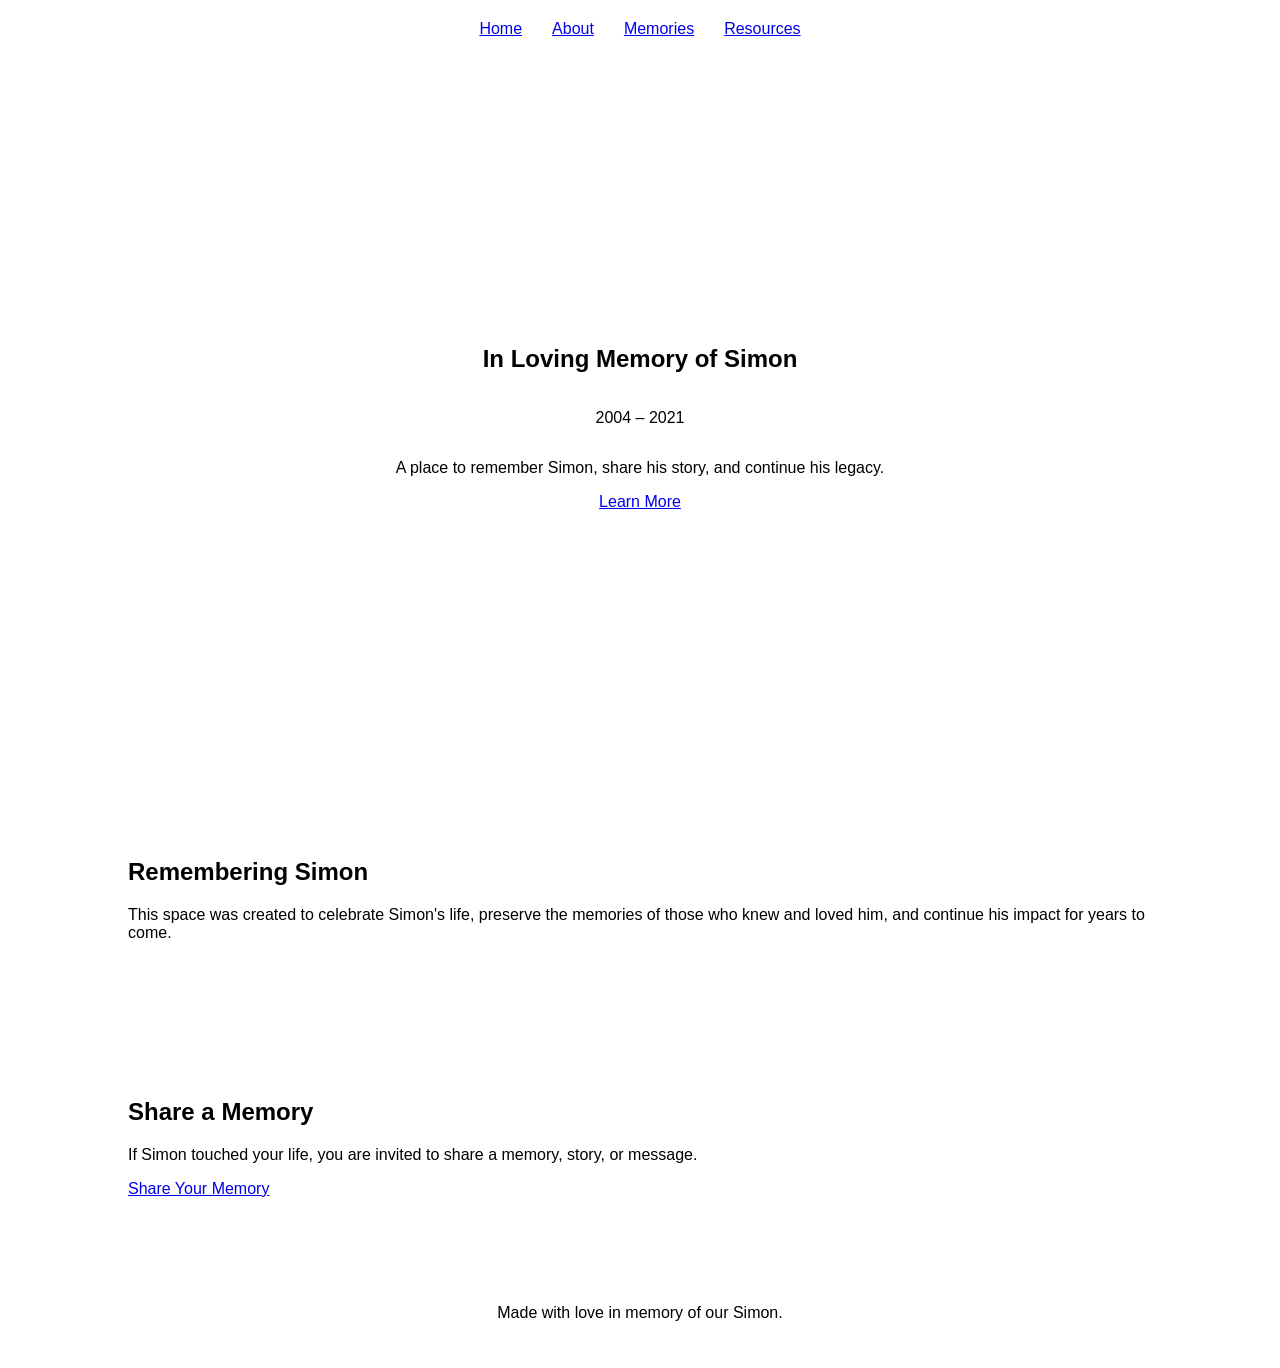
==== index.html @ 85340e9f "html site pages" ====
<!DOCTYPE html>

<html lang="en">

<head>
    <meta charset="UTF-8">
    <meta name="viewport" content="width=device-width, initial-scale=1.0">

    <title>In Loving Memory of Our Simon</title>

    <link rel="stylesheet" href="style.css">
</head>

<body>

    <header>
        <nav>
            <a href="index.html">Home</a>
            <a href="story.html">About</a>
            <a href="memories.html">Memories</a>
            <a href="resources.html">Resources</a>
        </nav>
    </header>


    <main>

        <section class="hero">
            <h1>In Loving Memory of Simon</h1>

            <p>2004 – 2021</p>

            <p>
                A place to remember Simon, share his story,
                and continue his legacy.
            </p>

            <a href="story.html">Learn More</a>
        </section>


        <section class="about">
            <h2>Remembering Simon</h2>

            <p>
                This space was created to celebrate Simon's life,
                preserve the memories of those who knew and loved him,
                and continue his impact for years to come.
            </p>
        </section>


        <section class="memory-preview">
            <h2>Share a Memory</h2>

            <p>
                If Simon touched your life, you are invited to share
                a memory, story, or message.
            </p>

            <a href="memories.html">Share Your Memory</a>
        </section>

    </main>


    <footer>
        <p>Made with love in memory of our Simon.</p>
    </footer>

    <script src="js/script.js"></script>

</body>

</html>
---- style.css ----
* {
    box-sizing: border-box;
}

body {
    margin: 0;
    font-family: Arial, sans-serif;
}

header {
    padding: 20px;
}

nav {
    display: flex;
    justify-content: center;
    gap: 30px;
}

main {
    width: 100%;
}

section {
    padding: 60px 10%;
}

.hero {
    min-height: 80vh;

    display: flex;
    flex-direction: column;
    justify-content: center;
    align-items: center;

    text-align: center;
}

footer {
    padding: 30px;
    text-align: center;
}

.memory-wall {
    max-width: 900px;
    margin: 60px auto;
    padding: 0 20px;
}


#memories-container {
    display: flex;
    flex-direction: column;
    gap: 20px;
    margin-top: 30px;
}


.memory-card {
    padding: 25px;
    border-radius: 10px;
    border: 1px solid #ddd;
    background-color: white;
}


.memory-message {
    font-size: 1.05rem;
    line-height: 1.7;
    margin-bottom: 15px;
}


.memory-author {
    font-weight: bold;
    text-align: right;
    margin: 0;
}
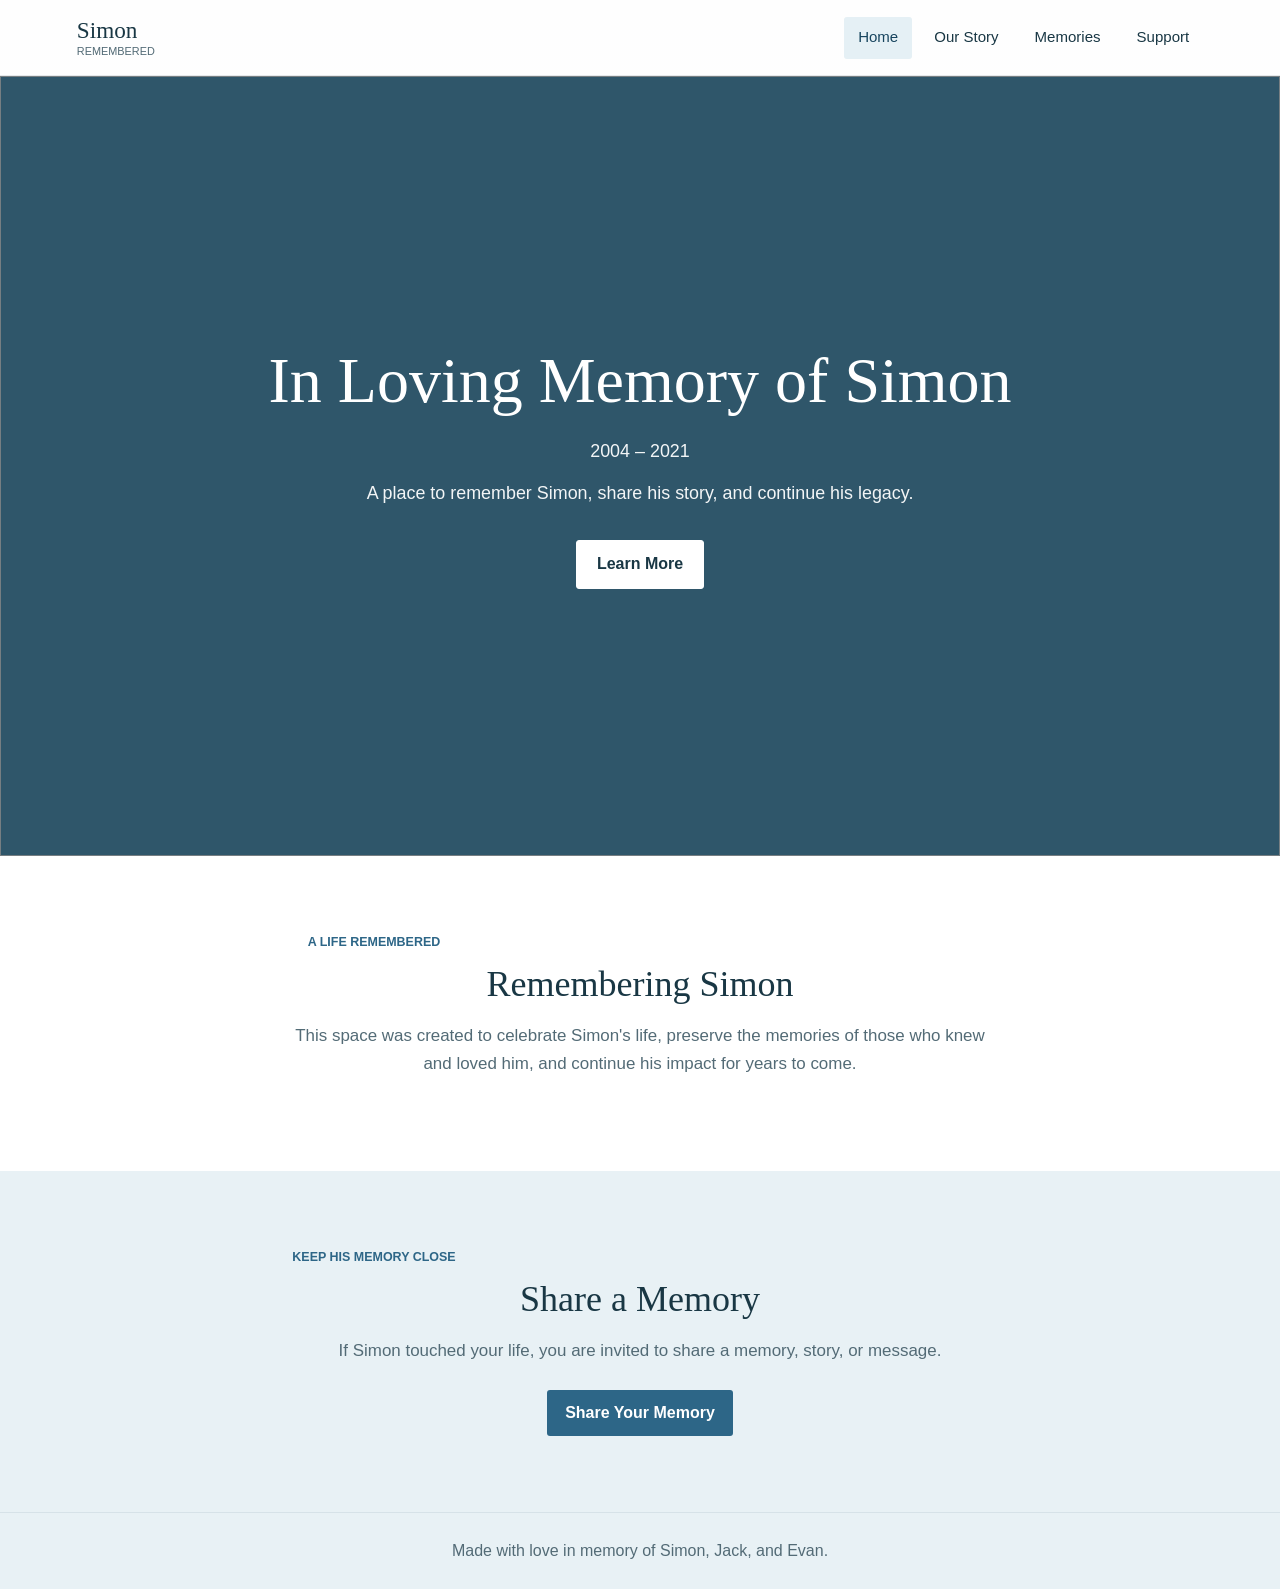
==== commit d2188d01: "updated html and css style" ====
--- a/index.html
+++ b/index.html
@@ -9,16 +9,18 @@
     <title>In Loving Memory of Our Simon</title>
 
     <link rel="stylesheet" href="style.css">
+    <meta name="theme-color" content="#f3f7f9">
 </head>
 
 <body>
 
-    <header>
-        <nav>
-            <a href="index.html">Home</a>
-            <a href="story.html">About</a>
+    <header class="site-header">
+        <a class="site-brand" href="index.html" aria-label="Simon memorial home">Simon <span>Remembered</span></a>
+        <nav class="site-nav" aria-label="Main navigation">
+            <a href="index.html" aria-current="page">Home</a>
+            <a href="story.html">Our Story</a>
             <a href="memories.html">Memories</a>
-            <a href="resources.html">Resources</a>
+            <a href="resources.html">Support</a>
         </nav>
     </header>
 
@@ -26,20 +28,28 @@
     <main>
 
         <section class="hero">
-            <h1>In Loving Memory of Simon</h1>
+            <div class="hero-slideshow" aria-hidden="true">
+                <img class="hero-slide is-active" alt="">
+                <img class="hero-slide" alt="">
+            </div>
 
-            <p>2004 – 2021</p>
+            <div class="hero-content">
+                <h1>In Loving Memory of Simon</h1>
 
-            <p>
-                A place to remember Simon, share his story,
-                and continue his legacy.
-            </p>
+                <p>2004 – 2021</p>
 
-            <a href="story.html">Learn More</a>
+                <p>
+                    A place to remember Simon, share his story,
+                    and continue his legacy.
+                </p>
+
+                <a href="story.html">Learn More</a>
+            </div>
         </section>
 
 
-        <section class="about">
+        <section class="home-section about-section">
+            <p class="eyebrow">A life remembered</p>
             <h2>Remembering Simon</h2>
 
             <p>
@@ -50,7 +60,8 @@
         </section>
 
 
-        <section class="memory-preview">
+        <section class="home-section memory-preview-section">
+            <p class="eyebrow">Keep his memory close</p>
             <h2>Share a Memory</h2>
 
             <p>
@@ -65,7 +76,7 @@
 
 
     <footer>
-        <p>Made with love in memory of our Simon.</p>
+        <p>Made with love in memory of Simon, Jack, and Evan.</p>
     </footer>
 
     <script src="js/script.js"></script>
--- a/style.css
+++ b/style.css
@@ -1,78 +1,625 @@
+:root {
+    color-scheme: light;
+    --ink: #193744;
+    --muted: #536b76;
+    --paper: #f3f7f9;
+    --surface: #ffffff;
+    --line: #d6e2e8;
+    --carolina: #7BAFD4;
+    --carolina-deep: #2d6687;
+    --coral: #c87863;
+    --shadow: 0 18px 48px rgba(25, 55, 68, 0.09);
+}
+
 * {
     box-sizing: border-box;
 }
 
+html {
+    scroll-behavior: smooth;
+}
+
 body {
     margin: 0;
-    font-family: Arial, sans-serif;
-}
-
-header {
-    padding: 20px;
-}
-
-nav {
+    color: var(--ink);
+    background: linear-gradient(180deg, #eaf3f7 0, var(--paper) 420px, #f8fafb 100%);
+    font-family: "Segoe UI", Tahoma, sans-serif;
+    line-height: 1.65;
+}
+
+a {
+    color: var(--carolina-deep);
+    text-underline-offset: 0.2em;
+}
+
+a:focus-visible,
+button:focus-visible,
+input:focus-visible,
+textarea:focus-visible {
+    outline: 3px solid var(--coral);
+    outline-offset: 3px;
+}
+
+h1,
+h2,
+h3 {
+    color: var(--ink);
+    font-family: Georgia, "Times New Roman", serif;
+    font-weight: 500;
+    line-height: 1.18;
+}
+
+h1 {
+    margin: 0 0 20px;
+    font-size: 3.7rem;
+}
+
+h2 {
+    margin: 0 0 16px;
+    font-size: 2.25rem;
+}
+
+h3 {
+    margin: 0 0 8px;
+    font-size: 1.45rem;
+}
+
+.site-header {
+    position: relative;
+    z-index: 5;
     display: flex;
-    justify-content: center;
-    gap: 30px;
+    min-height: 76px;
+    align-items: center;
+    justify-content: space-between;
+    gap: 24px;
+    padding: 12px max(6vw, 24px);
+    border-bottom: 1px solid rgba(25, 55, 68, 0.1);
+    background: rgba(255, 255, 255, 0.94);
+}
+
+.site-brand {
+    display: flex;
+    flex-direction: column;
+    color: var(--ink);
+    font-family: Georgia, "Times New Roman", serif;
+    font-size: 1.45rem;
+    line-height: 1.05;
+    text-decoration: none;
+}
+
+.site-brand span {
+    margin-top: 4px;
+    color: var(--muted);
+    font-family: "Segoe UI", Tahoma, sans-serif;
+    font-size: 0.68rem;
+    text-transform: uppercase;
+}
+
+.site-nav {
+    display: flex;
+    flex-wrap: wrap;
+    justify-content: flex-end;
+    gap: 8px;
+}
+
+.site-nav a {
+    display: inline-flex;
+    min-height: 42px;
+    align-items: center;
+    padding: 8px 14px;
+    border-radius: 3px;
+    color: var(--ink);
+    font-size: 0.94rem;
+    text-decoration: none;
+}
+
+.site-nav a:hover,
+.site-nav a[aria-current="page"] {
+    color: #17445e;
+    background: #e5f0f5;
 }
 
 main {
     width: 100%;
 }
 
-section {
-    padding: 60px 10%;
-}
-
 .hero {
-    min-height: 80vh;
-
+    position: relative;
     display: flex;
-    flex-direction: column;
+    min-height: 620px;
+    min-height: min(780px, calc(100svh - 76px));
+    align-items: center;
     justify-content: center;
+    overflow: hidden;
+    isolation: isolate;
+    padding: 64px 24px;
+    color: white;
+    background: #477b98;
+    text-align: center;
+}
+
+.hero-slideshow {
+    position: absolute;
+    z-index: 0;
+    inset: 0;
+}
+
+.hero-slide {
+    position: absolute;
+    inset: 0;
+    width: 100%;
+    height: 100%;
+    object-fit: contain;
+    opacity: 0;
+    transition: opacity 1.2s ease;
+}
+
+.hero-slide.is-active {
+    opacity: 1;
+}
+
+.hero::after {
+    position: absolute;
+    z-index: 1;
+    inset: 0;
+    background: rgba(15, 34, 44, 0.42);
+    content: "";
+}
+
+.hero-content {
+    position: relative;
+    z-index: 2;
+    width: min(760px, 100%);
+    animation: arrive 700ms ease-out both;
+}
+
+.hero-content h1 {
+    margin-bottom: 18px;
+    color: white;
+    font-size: 4rem;
+}
+
+.hero-content p {
+    max-width: 600px;
+    margin: 12px auto;
+    color: rgba(255, 255, 255, 0.94);
+    font-size: 1.12rem;
+}
+
+.hero-content > a {
+    display: inline-flex;
+    min-height: 48px;
     align-items: center;
-
+    justify-content: center;
+    margin-top: 20px;
+    padding: 10px 20px;
+    border: 1px solid white;
+    border-radius: 3px;
+    color: var(--ink);
+    background: white;
+    font-weight: 600;
+    text-decoration: none;
+    transition: background 160ms ease, color 160ms ease;
+}
+
+.hero-content > a:hover {
+    color: white;
+    background: transparent;
+}
+
+.home-section {
+    padding: 76px 24px;
     text-align: center;
 }
 
+.home-section > * {
+    max-width: 700px;
+    margin-right: auto;
+    margin-left: auto;
+}
+
+.about-section {
+    background: var(--surface);
+}
+
+.memory-preview-section {
+    background: #e8f1f5;
+}
+
+.home-section p:not(.eyebrow) {
+    color: var(--muted);
+    font-size: 1.06rem;
+}
+
+.home-section a:not(.eyebrow) {
+    display: inline-flex;
+    min-height: 46px;
+    align-items: center;
+    justify-content: center;
+    margin-top: 8px;
+    padding: 9px 18px;
+    border-radius: 3px;
+    color: white;
+    background: var(--carolina-deep);
+    font-weight: 600;
+    text-decoration: none;
+}
+
+.home-section a:not(.eyebrow):hover {
+    background: var(--ink);
+}
+
+.eyebrow {
+    margin: 0 0 10px;
+    color: var(--carolina-deep);
+    font-size: 0.78rem;
+    font-weight: 700;
+    text-transform: uppercase;
+}
+
+.page-heading {
+    padding: 76px 24px 68px;
+    background: #e7f1f5;
+    text-align: center;
+}
+
+.page-heading > * {
+    max-width: 760px;
+    margin-right: auto;
+    margin-left: auto;
+}
+
+.page-heading > p:last-child {
+    color: var(--muted);
+    font-size: 1.08rem;
+}
+
+.story-content {
+    max-width: 850px;
+    margin: 44px auto 80px;
+    padding: 48px 64px;
+    border: 1px solid var(--line);
+    border-radius: 5px;
+    background: var(--surface);
+    box-shadow: var(--shadow);
+}
+
+.story-content p {
+    margin: 0 0 22px;
+    color: #354f5a;
+    font-size: 1.04rem;
+    line-height: 1.85;
+}
+
+.story-content h2 {
+    margin-top: 52px;
+    padding-top: 28px;
+    border-top: 1px solid var(--line);
+}
+
+.story-quote {
+    margin: 38px 0;
+    padding: 8px 0 8px 24px;
+    border-left: 4px solid var(--coral);
+    color: var(--ink);
+    font-family: Georgia, "Times New Roman", serif;
+    font-size: 2rem;
+    line-height: 1.3;
+}
+
+.resources-main {
+    max-width: 1120px;
+    margin: 0 auto;
+    padding: 0 24px 72px;
+}
+
+.resources-main .page-heading {
+    margin: 0 -24px 32px;
+}
+
+.resource-section {
+    margin: 24px 0;
+    padding: 36px;
+    border: 1px solid var(--line);
+    border-radius: 5px;
+    background: var(--surface);
+    box-shadow: 0 8px 24px rgba(25, 55, 68, 0.05);
+}
+
+.resource-section > p {
+    max-width: 760px;
+    color: var(--muted);
+}
+
+.resource {
+    margin-top: 18px;
+    padding: 22px 24px;
+    border: 1px solid var(--line);
+    border-left: 4px solid var(--carolina);
+    border-radius: 3px;
+    background: #fbfdfe;
+}
+
+.resource p {
+    margin: 8px 0 12px;
+    color: var(--muted);
+}
+
+.resource a {
+    display: inline-flex;
+    min-height: 40px;
+    align-items: center;
+    font-weight: 650;
+}
+
+.crisis-resource {
+    border-left-color: var(--coral);
+    background: #fff8f5;
+}
+
+.memories-main {
+    max-width: 1040px;
+    margin: 0 auto;
+    padding: 0 24px 76px;
+}
+
+.memories-main .page-heading {
+    margin: 0 -24px 34px;
+}
+
+.memory-form-section {
+    max-width: 780px;
+    margin: 0 auto;
+    padding: 36px 42px;
+    border: 1px solid var(--line);
+    border-radius: 5px;
+    background: var(--surface);
+    box-shadow: var(--shadow);
+}
+
+.memory-form-section form {
+    display: grid;
+    gap: 18px;
+}
+
+.memory-form-section label,
+.field-heading {
+    color: var(--ink);
+    font-weight: 650;
+}
+
+.field-heading {
+    margin: 0;
+}
+
+.memory-form-section input[type="text"],
+.memory-form-section textarea {
+    display: block;
+    width: 100%;
+    margin-top: 7px;
+    padding: 12px 13px;
+    border: 1px solid #b8cbd4;
+    border-radius: 3px;
+    color: var(--ink);
+    background: #fcfeff;
+    font: inherit;
+}
+
+.memory-form-section textarea {
+    min-height: 170px;
+    resize: vertical;
+}
+
+.memory-form-section input[type="file"] {
+    display: block;
+    max-width: 100%;
+    margin-top: 8px;
+    color: var(--muted);
+    font: inherit;
+}
+
+.memory-photo-field > p {
+    margin: 5px 0 12px;
+    color: var(--muted);
+    font-size: 0.9rem;
+}
+
+.checkbox-group {
+    display: flex;
+    flex-wrap: wrap;
+    align-items: center;
+    gap: 8px 14px;
+}
+
+.checkbox-group input {
+    width: 18px;
+    height: 18px;
+    accent-color: var(--carolina-deep);
+}
+
+.checkbox-group label {
+    font-weight: 400;
+}
+
+.memory-photo-preview,
+.memory-photos {
+    display: grid;
+    grid-template-columns: repeat(auto-fit, minmax(150px, 1fr));
+    gap: 12px;
+    margin-top: 12px;
+}
+
+.memory-photo-preview img,
+.memory-photos img {
+    display: block;
+    width: 100%;
+    height: 220px;
+    border: 1px solid var(--line);
+    border-radius: 3px;
+    background: #e7f0f4;
+    object-fit: contain;
+}
+
+.memory-form-section button[type="submit"] {
+    justify-self: start;
+    min-height: 46px;
+    padding: 10px 18px;
+    border: 0;
+    border-radius: 3px;
+    color: white;
+    background: var(--carolina-deep);
+    font: inherit;
+    font-weight: 650;
+    cursor: pointer;
+}
+
+.memory-form-section button[type="submit"]:hover {
+    background: var(--ink);
+}
+
+#form-status {
+    min-height: 1.5em;
+    margin: 0;
+    color: var(--carolina-deep);
+}
+
+.memory-wall {
+    max-width: 780px;
+    margin: 58px auto 0;
+}
+
+#memories-container {
+    display: grid;
+    gap: 14px;
+    margin-top: 20px;
+}
+
+.memory-card {
+    padding: 22px 24px;
+    border: 1px solid var(--line);
+    border-radius: 4px;
+    background: var(--surface);
+}
+
+.memory-message {
+    margin: 0 0 14px;
+    color: #354f5a;
+    font-size: 1.04rem;
+    line-height: 1.75;
+    white-space: pre-wrap;
+}
+
+.memory-author {
+    margin: 12px 0 0;
+    color: var(--muted);
+    font-size: 0.92rem;
+    font-weight: 650;
+}
+
 footer {
-    padding: 30px;
+    padding: 25px 24px;
+    border-top: 1px solid var(--line);
+    color: var(--muted);
+    background: #e8f1f5;
     text-align: center;
 }
 
-.memory-wall {
-    max-width: 900px;
-    margin: 60px auto;
-    padding: 0 20px;
-}
-
-
-#memories-container {
-    display: flex;
-    flex-direction: column;
-    gap: 20px;
-    margin-top: 30px;
-}
-
-
-.memory-card {
-    padding: 25px;
-    border-radius: 10px;
-    border: 1px solid #ddd;
-    background-color: white;
-}
-
-
-.memory-message {
-    font-size: 1.05rem;
-    line-height: 1.7;
-    margin-bottom: 15px;
-}
-
-
-.memory-author {
-    font-weight: bold;
-    text-align: right;
+footer p {
     margin: 0;
+}
+
+@keyframes arrive {
+    from { opacity: 0; transform: translateY(12px); }
+    to { opacity: 1; transform: translateY(0); }
+}
+
+@media (max-width: 680px) {
+    .site-header {
+        align-items: flex-start;
+        flex-direction: column;
+        gap: 10px;
+        padding: 14px 20px;
+    }
+
+    .site-nav {
+        width: 100%;
+        justify-content: flex-start;
+        gap: 2px;
+    }
+
+    .site-nav a {
+        min-height: 40px;
+        padding: 7px 10px;
+        font-size: 0.88rem;
+    }
+
+    h1 {
+        font-size: 2.65rem;
+    }
+
+    h2 {
+        font-size: 1.9rem;
+    }
+
+    .hero {
+        min-height: 560px;
+        min-height: 76svh;
+        padding: 44px 22px;
+    }
+
+    .hero-content h1 {
+        font-size: 2.8rem;
+    }
+
+    .hero-content p {
+        font-size: 1rem;
+    }
+
+    .home-section,
+    .page-heading {
+        padding: 54px 22px;
+    }
+
+    .story-content {
+        margin: 24px 16px 48px;
+        padding: 30px 24px;
+    }
+
+    .story-quote {
+        font-size: 1.65rem;
+    }
+
+    .resource-section {
+        padding: 24px 18px;
+    }
+
+    .resource {
+        padding: 18px;
+    }
+
+    .memory-form-section {
+        padding: 26px 20px;
+    }
+
+    .resources-main,
+    .memories-main {
+        padding-right: 16px;
+        padding-left: 16px;
+    }
+
+    .resources-main .page-heading,
+    .memories-main .page-heading {
+        margin-right: -16px;
+        margin-left: -16px;
+    }
+}
+
+@media (prefers-reduced-motion: reduce) {
+    *,
+    *::before,
+    *::after {
+        scroll-behavior: auto !important;
+        animation-duration: 0.01ms !important;
+        transition-duration: 0.01ms !important;
+    }
 }
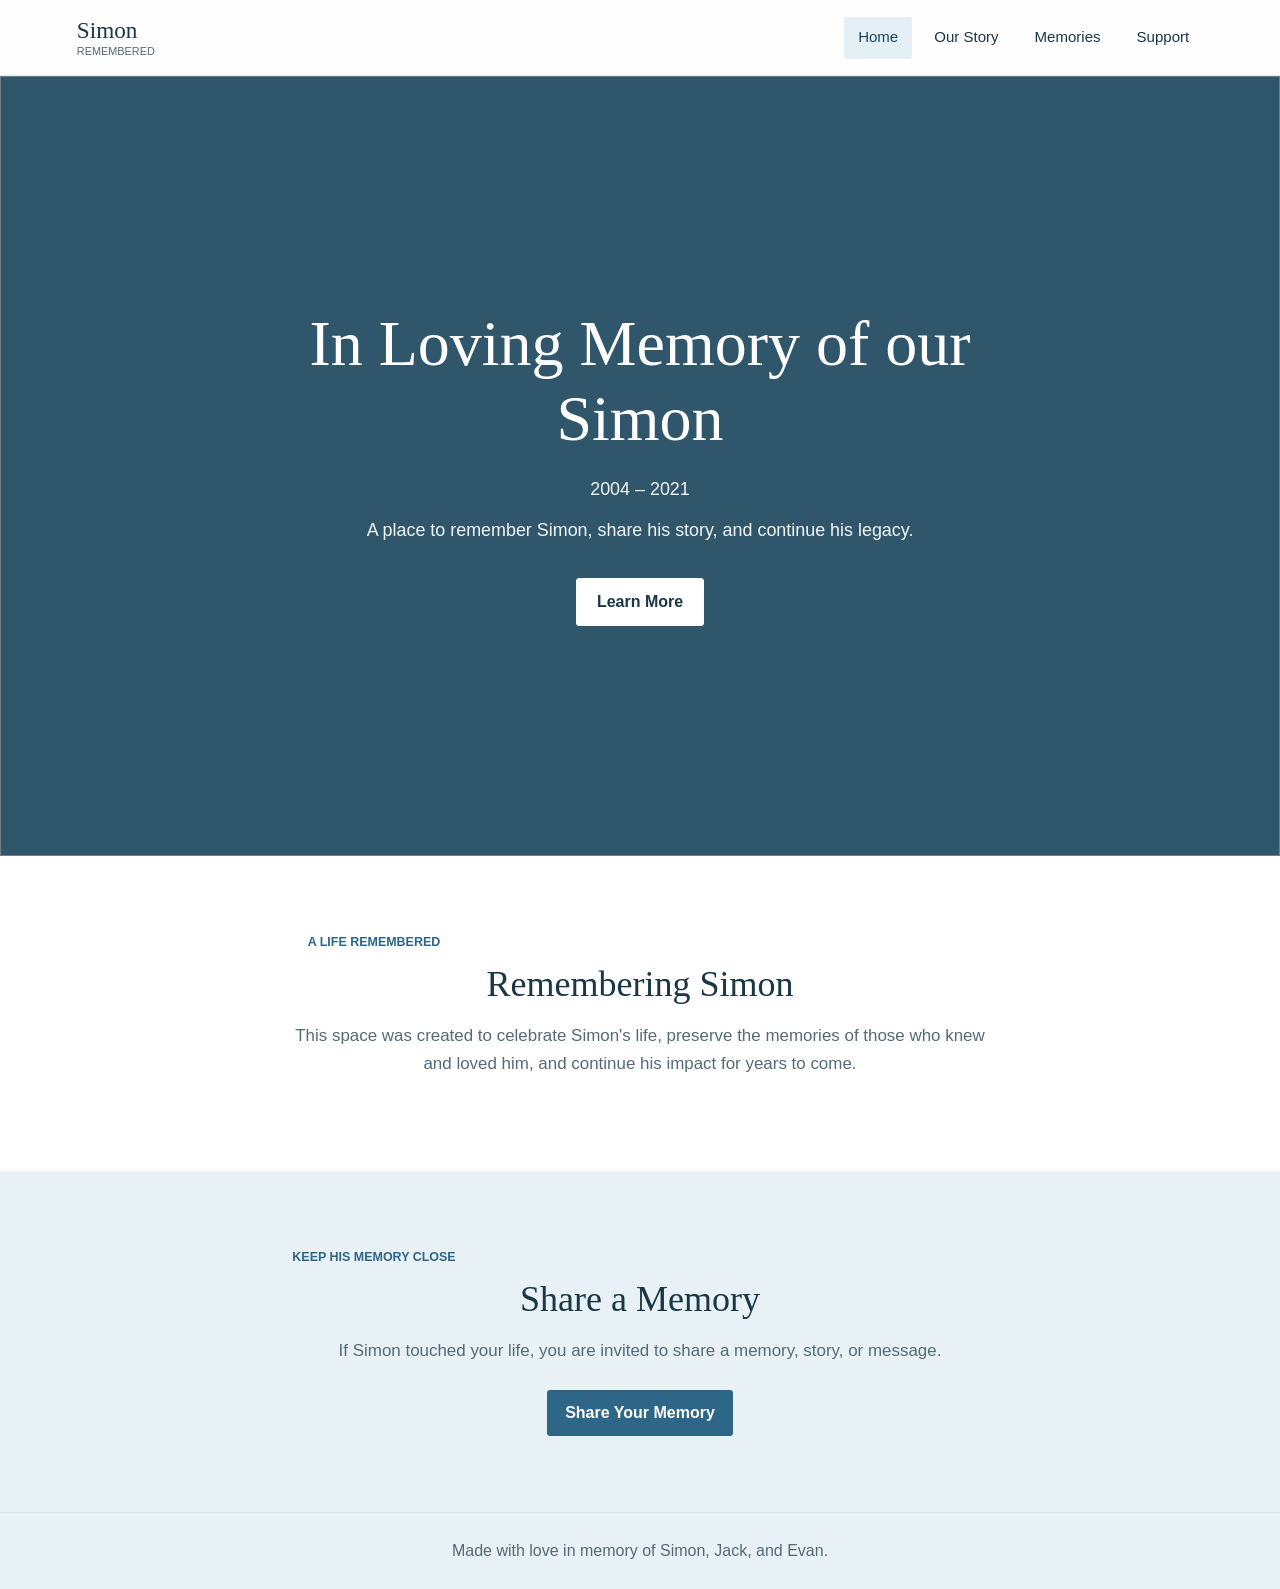
==== commit 048fa452: "updated homepage" ====
--- a/index.html
+++ b/index.html
@@ -34,7 +34,7 @@
             </div>
 
             <div class="hero-content">
-                <h1>In Loving Memory of Simon</h1>
+                <h1>In Loving Memory of our Simon</h1>
 
                 <p>2004 – 2021</p>
 
